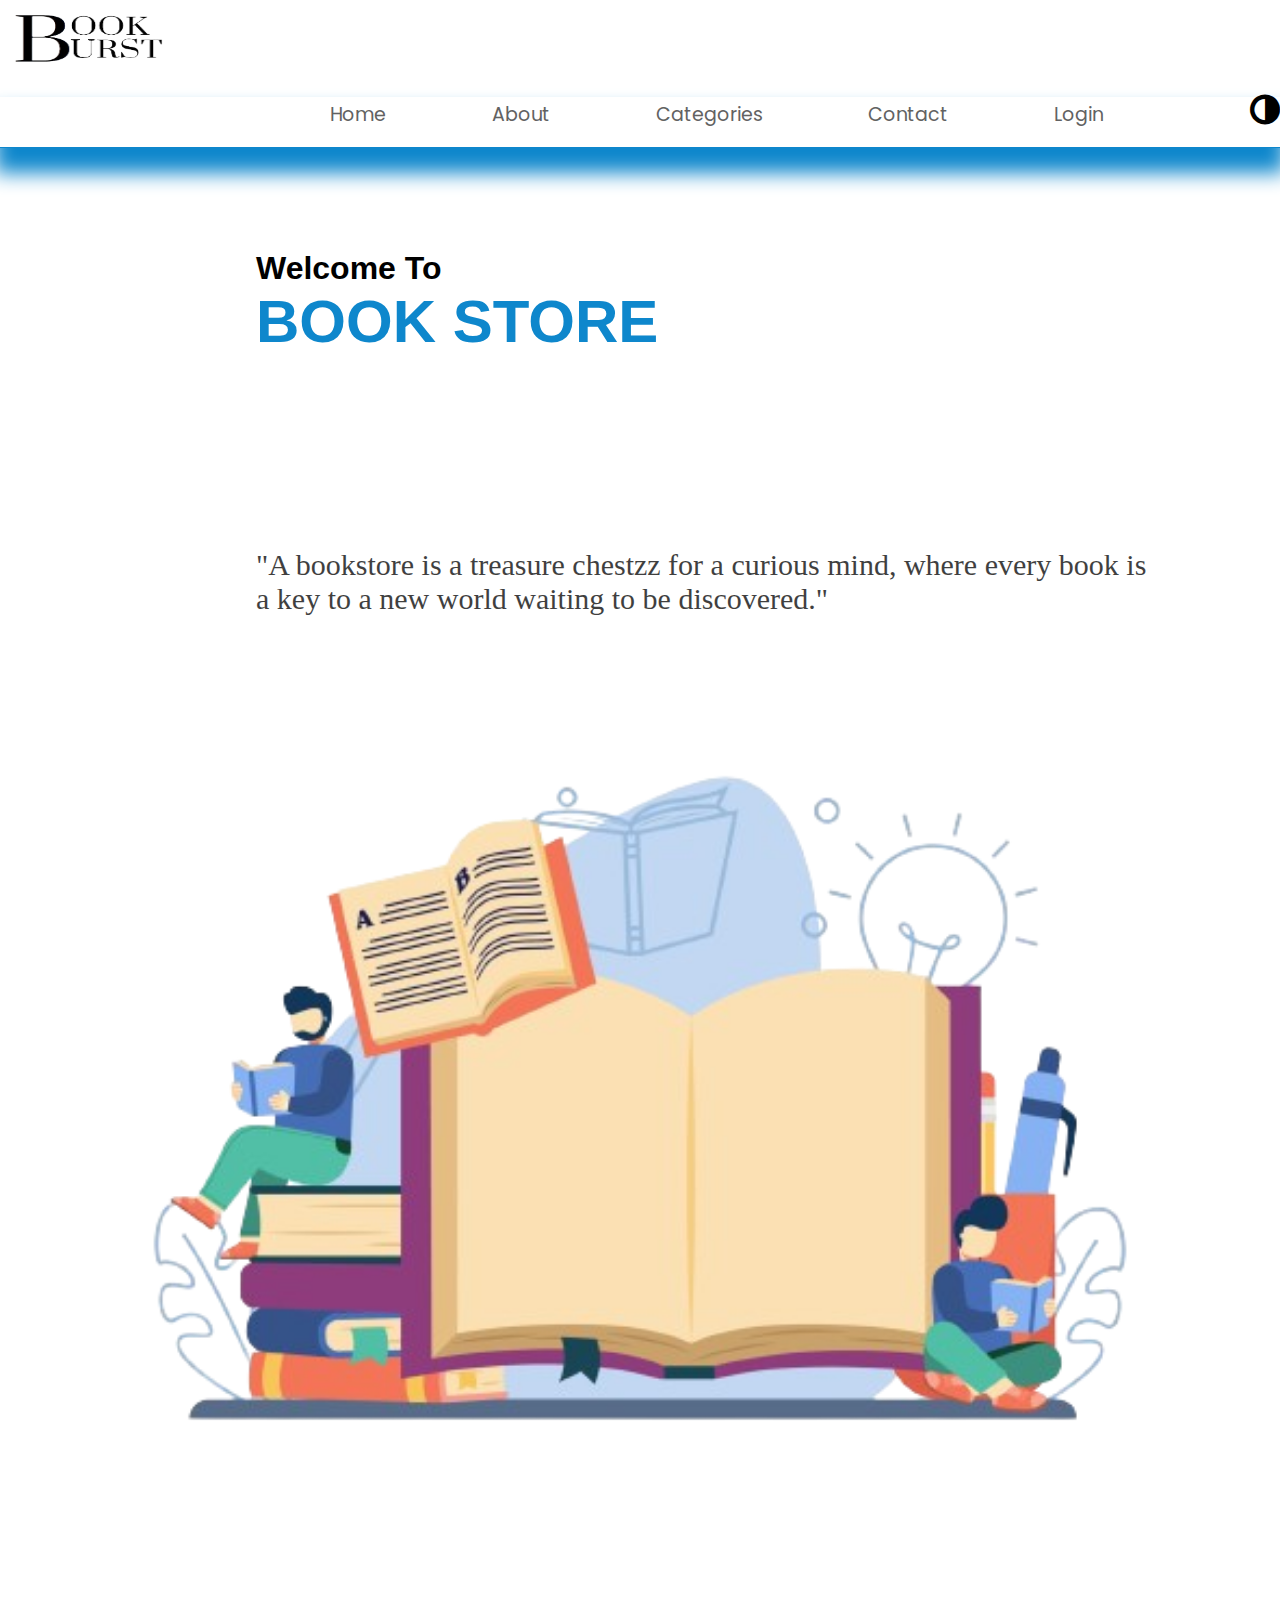
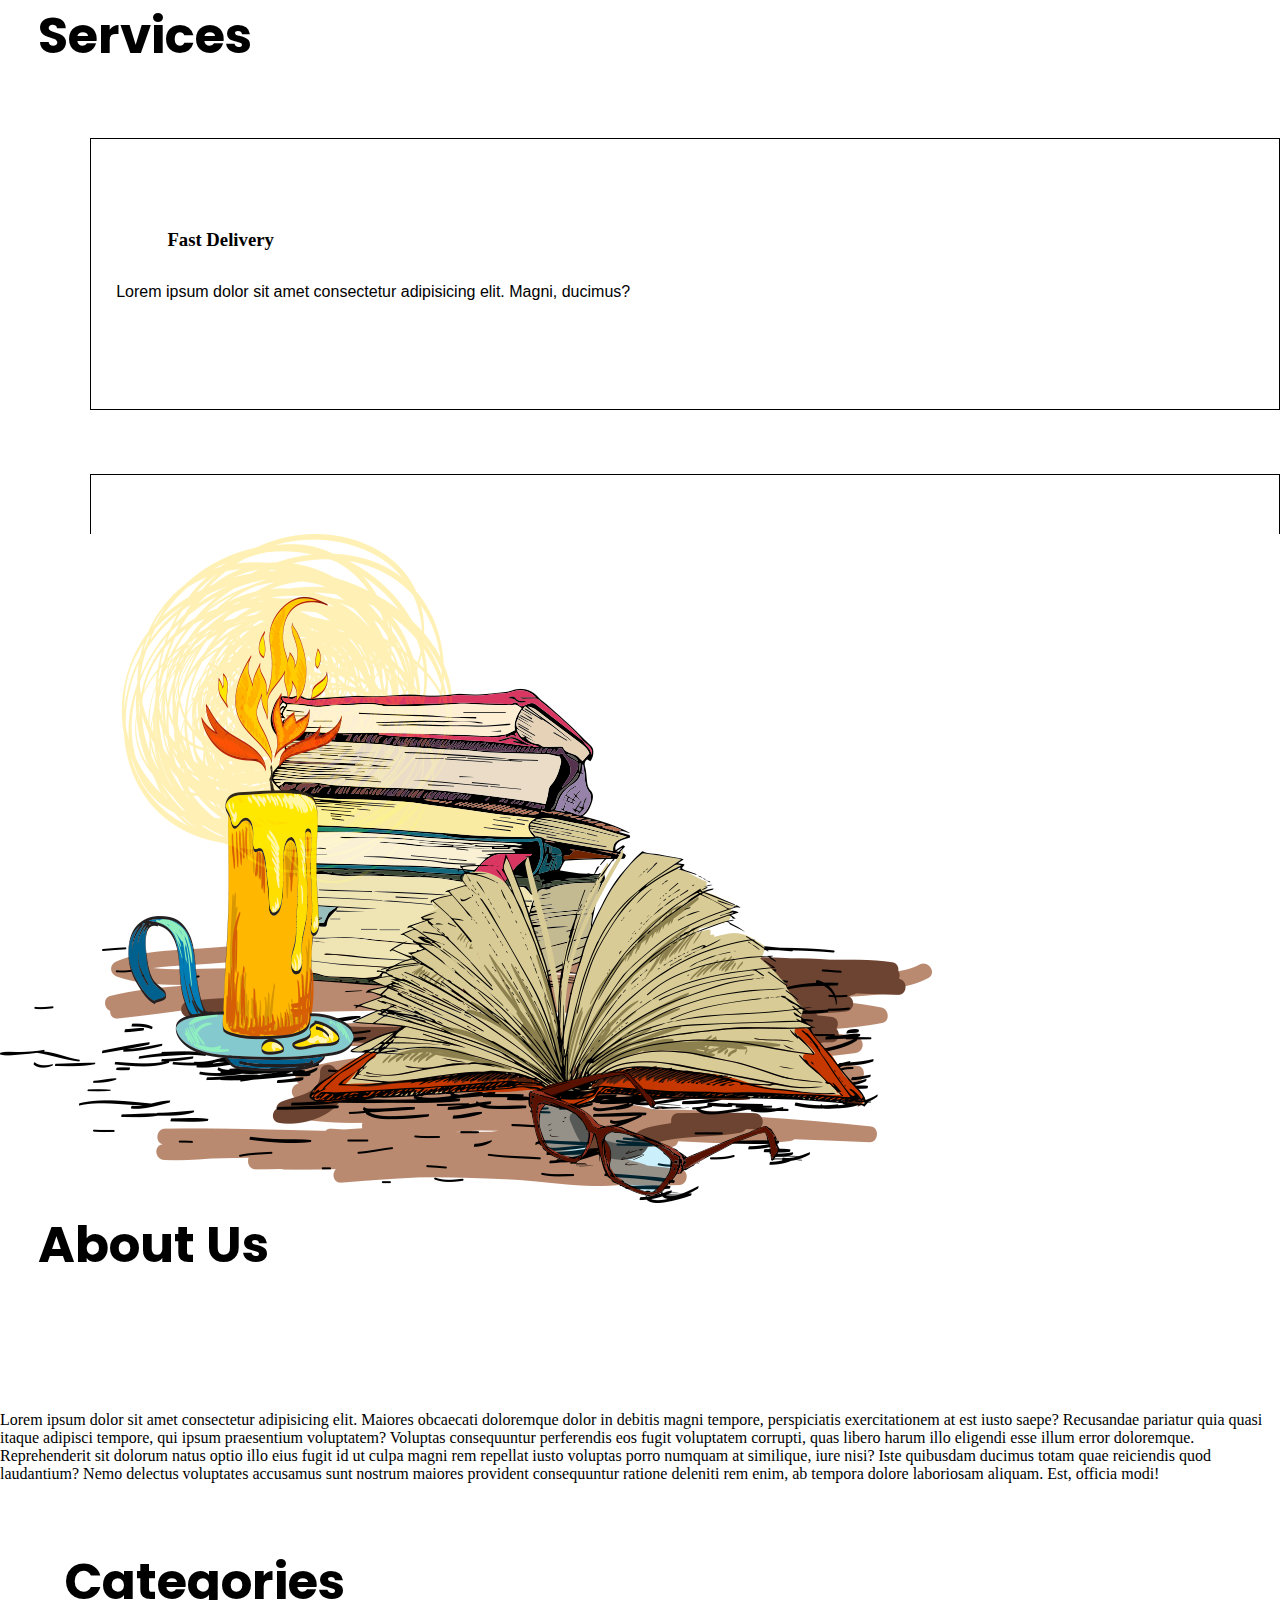
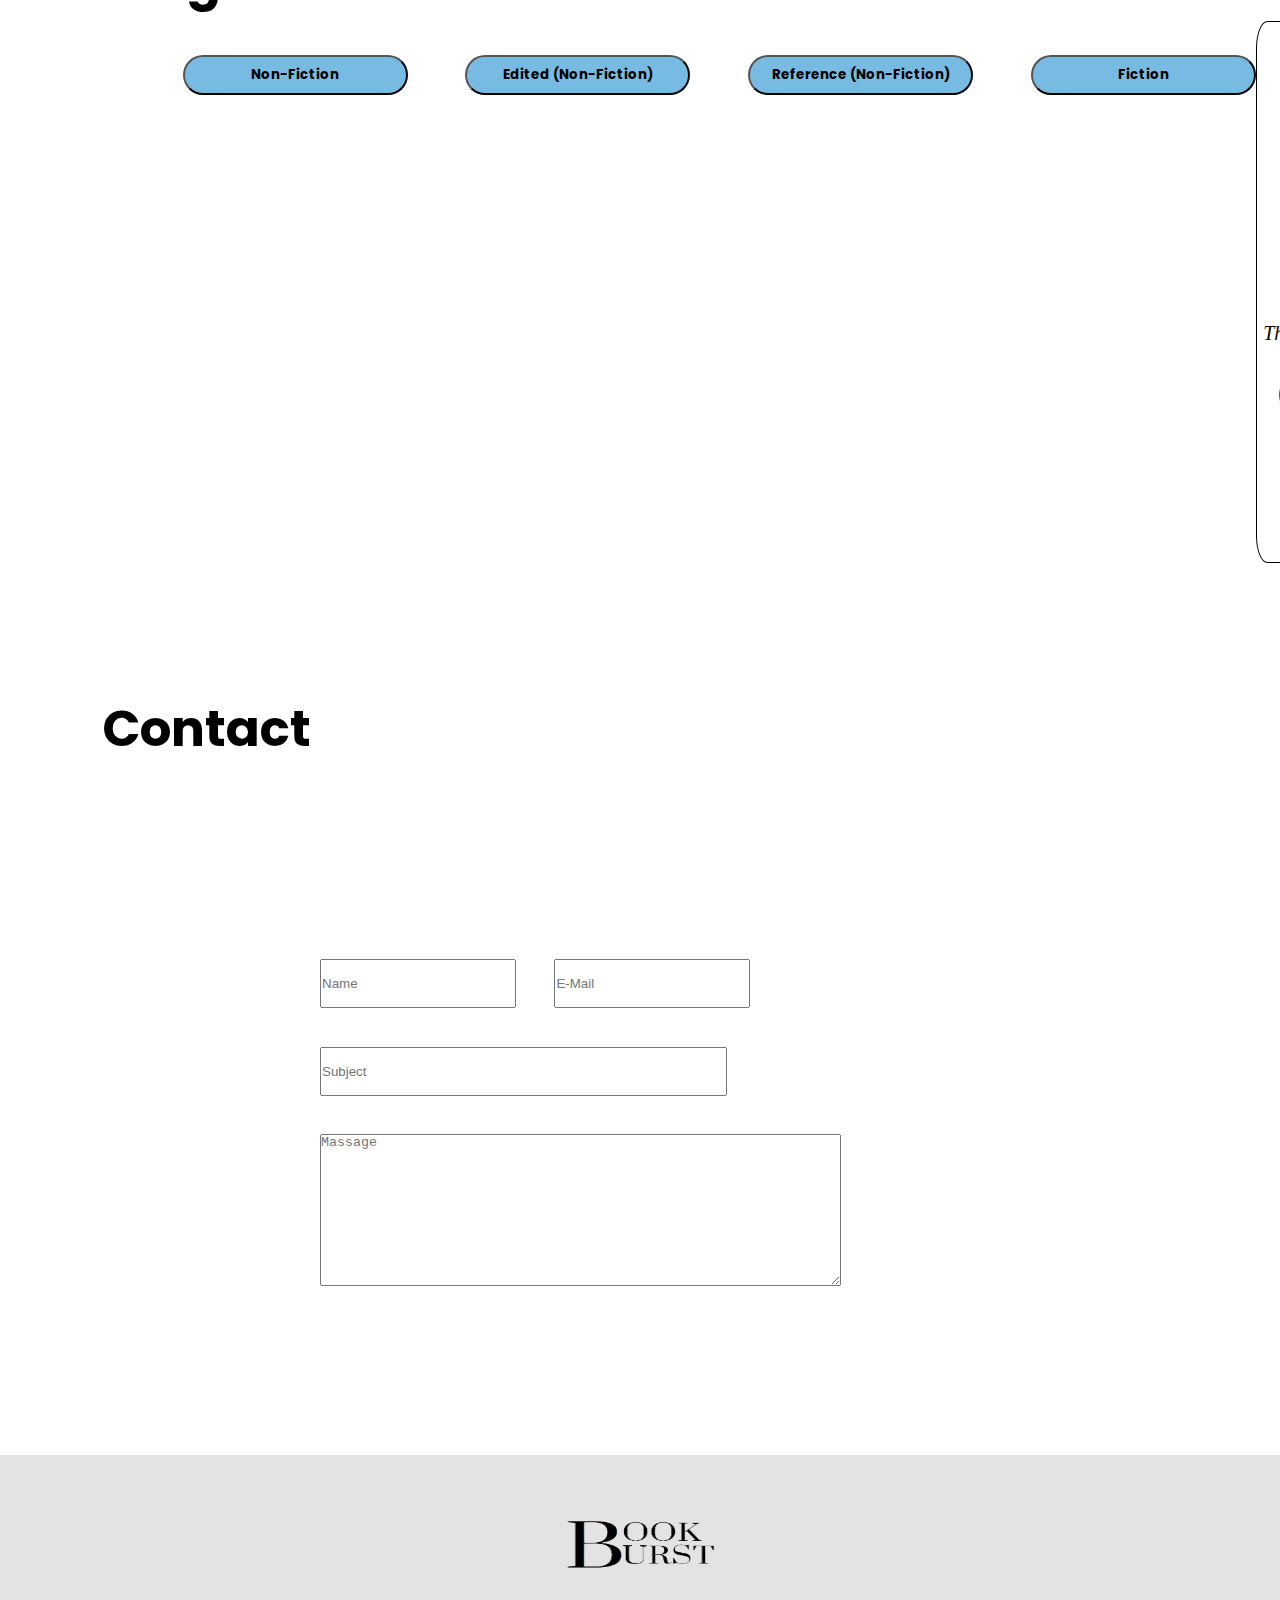
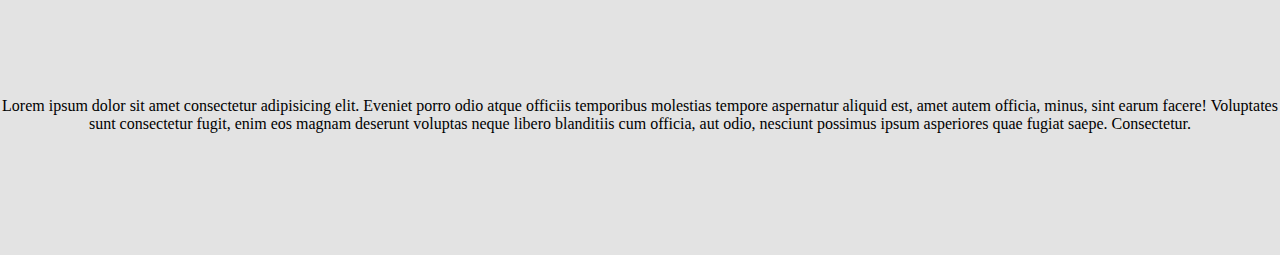
==== index.html @ 9a33407e "Add files via upload" ====
<!doctype html>
<html lang="en">

<head>
    <meta charset="utf-8">
    <meta name="viewport" content="width=device-width, initial-scale=1">
    <title>Book Store</title>
    <link href="https://cdn.jsdelivr.net/npm/bootstrap@5.3.2/dist/css/bootstrap.min.css" rel="stylesheet"
        integrity="sha384-T3c6CoIi6uLrA9TneNEoa7RxnatzjcDSCmG1MXxSR1GAsXEV/Dwwykc2MPK8M2HN" crossorigin="anonymous">
    <link rel="stylesheet" href="stylesheet.css">
    <link rel="preconnect" href="https://fonts.googleapis.com">
    <link rel="preconnect" href="https://fonts.gstatic.com" crossorigin>
    <link href="https://fonts.googleapis.com/css2?family=Poppins&display=swap" rel="stylesheet">
    <link rel="stylesheet" href="https://cdnjs.cloudflare.com/ajax/libs/font-awesome/4.7.0/css/font-awesome.min.css">
    <link rel="stylesheet" href="https://cdnjs.cloudflare.com/ajax/libs/font-awesome/4.7.0/css/font-awesome.min.css">
</head>

<body id="main">
    
    <section id="nav">
        <nav>
           <div class="nav">
             <img src="light mode logo.png" height="50px" style="margin-top: 1%;margin-left: 1%;" width="150px" id="lightlogo" alt="">
             <img src="dark more logo.png" height="50px" style="margin-top: 1%;margin-left: 1%;display: none;" id="darklogo" width="150px" alt="">
             <ul id="navbar">        
               <li><a href="#home" id="homenav">Home</a></li>
               <li><a href="#about" id="aboutnav">About</a></li>
               <li><a href="#categories" id="categoriesnav">Categories</a></li>
               <li><a href="#contact" id="contactnav">Contact</a></li>
               <li><a href="" id="loginnav">Login</a></li>
               <button onclick="darkmode()"><i id="dark" class="fa fa-adjust" style="font-size: 35px;"></i></button>
             </ul>
           </div>
        </nav>
        <br>
        <hr style="border:none;
                     height: 20px;
                     width: 100%;
                     height: 50px;
                     border-bottom: 1px solid #0E87CC;
                     box-shadow: 0 20px 20px 5px #0E87CC;
                     margin: -50px auto 50px; ">
       </section>
    <section class="home" id="home">
        <div class="container-fluid">
            <div class="row">
                <div class="col-md-6 heading">
                    <h1>Welcome To <br> <span>BOOK STORE</span></h1>
                    <p >
                        "A bookstore is a treasure chestzz for a curious mind, where every book is a key to a new world
                        waiting to be discovered."
                    </p>
                </div>
                <div class="col-md-6">
                    <img src="books.png" width="100%" alt="">
                </div>
            </div>
        </div>
    </section>

    <section class="services" id="services">
        <div class="container-fluid">
            <div class="row">
                <h1>Services</h1>
                <div class="col-md-3 services1" id="services1">
                    <h3>Fast Delivery</h3>
                    <p>Lorem ipsum dolor sit amet consectetur adipisicing elit. Magni, ducimus?</p>
                </div>
                <div class="col-md-3 services1 offset-md-1" id="services2">
                    <h3>Fast Delivery</h3>
                    <p>Lorem ipsum dolor sit amet consectetur adipisicing elit. Magni, ducimus?</p>
                </div>
                <div class="col-md-3 services1 offset-md-1" id="services3">
                    <h3>Fast Delivery</h3>
                    <p>Lorem ipsum dolor sit amet consectetur adipisicing elit. Magni, ducimus?</p>
                </div>
            </div>
        </div>
    </section>

    <section class="about" id="about">
        <div class="container-fluid">
            <div class="row">
                <div class="col-md-6">
                    <img src="about.png" height="100%" alt="">
                </div>
                <div class="col-md-6">
                    <h1>About Us</h1>
                    <p>Lorem ipsum dolor sit amet consectetur adipisicing elit. Maiores obcaecati
                        doloremque dolor in debitis magni tempore, perspiciatis exercitationem at est iusto saepe?
                        Recusandae pariatur quia quasi itaque adipisci tempore, qui ipsum praesentium voluptatem?
                        Voluptas consequuntur perferendis eos fugit voluptatem corrupti, quas libero harum illo eligendi
                        esse illum error doloremque. Reprehenderit sit dolorum natus optio illo eius fugit id ut culpa
                        magni rem repellat iusto voluptas porro numquam at similique, iure nisi? Iste quibusdam ducimus
                        totam quae reiciendis quod laudantium? Nemo delectus voluptates accusamus sunt nostrum maiores
                        provident consequuntur ratione deleniti rem enim, ab tempora dolore laboriosam aliquam. Est,
                        officia modi!</p>
                </div>
            </div>
        </div>
    </section>

    <section class="categories" id="categories">
        <div class="container-fluid">
            <div class="row" style="margin-left: 5%;">
                <h1>Categories</h1>
                <div class="col-md-10  my-5" style="margin-left: 5%;">
                    <button onclick="non_fiction()" id="catbtn1">Non-Fiction</button>
                    <button onclick="edited()" id="catbtn2">Edited (Non-Fiction)</button>
                    <button onclick="reference()" id="catbtn3">Reference (Non-Fiction)</button>
                    <button onclick="fiction()" id="catbtn4">Fiction</button>
                </div>

            </div>
        </div>
        <div class="row" id="non-fiction">
            <div class="col-md-3 offset-md-1 item">
                <img src="book1.jpeg" width="150px" alt="">
                <p>The Politics of the Hunger Games <b>by Jamey Heit</b></p>
                <button style="margin-left: 10%;">Buy Now</button>
            </div>
            <div class="col-md-3 offset-md-1  item">
                <img src="book2.jpeg" width="150px" alt="">
                <p>Clocks of New York <b>by Chris DeSantis</b></p>
                <button style="margin-left: 10%;">Buy Now</button>
            </div>
            <div class="col-md-3 offset-md-1  item">
                <img src="book3.jpeg" width="150px" alt="">
                <p>Cool Cities <b>by Benjamin R. Barber</b></p>
                <button style="margin-left: 10%;">Buy Now</button>
            </div>

            <div class="col-md-3 offset-md-1  item">
                <img src="book4.jpeg" width="150px" alt="">
                <p>Space and Place in the Hunger Games <b>by Deidre Anne Evans Garriott </b></p>
                <button style="margin-left: 10%;">Buy Now</button>
            </div>
            <div class="col-md-3 offset-md-1  item" >
                <img src="book5.jpeg" width="150px" alt="">
                <p>Annual, Lunar, and Tidal Clocks <b>by Hideharu Numata</b> </p><br>
                <button style="margin-left: 10%;">Buy Now</button>
            </div>
            <div class="col-md-3 offset-md-1  item">
                <img src="book6.jpeg" width="150px" alt="">
                <p>Verbs, Bones, and Brains: interdisciplinary perspectives on human <b>by Agustín Fuentes</b></p>
                <button style="margin-left: 10%;">Buy Now</button>
            </div>
        </div>

        <div class="row" id="edited">
            <div class="col-md-3 offset-md-1 item">
                <img src="book7.jpeg" width="150px" alt="">
                <p>The Politics of the Hunger Games <b>by Jamey Heit</b></p>
                <button style="margin-left: 10%;">Buy Now</button>
            </div>
            <div class="col-md-3 offset-md-1  item">
                <img src="book8" width="150px" alt="">
                <p>
                    The Scribe Method: The Best Way to Write and Publish Your .. <b>Tucker Max, Zach Obront · </b></p>
                <button style="margin-left: 10%;">Buy Now</button>
            </div>
            <div class="col-md-3 offset-md-1  item">
                <img src="book9" width="150px" alt="">
                <p>On Writing<br> <b>Stephen King </b></p>
                <button style="margin-left: 10%;">Buy Now</button>
            </div>

            <div class="col-md-3 offset-md-1  item">
                <img src="book10.jpg" width="150px" alt="">
                <p>The Video Editing Handbook: For Beginners <b>Aaron Goold</b></p><br><br>
                <button style="margin-left: 10%;">Buy Now</button>
            </div>
            <div class="col-md-3 offset-md-1  item">
                <img src="book11.jpg" width="150px" alt="">
                <p>
                    THE ELEMENTS OF STYLE <b>William Strunk Jr.</b></p><br>
                <button style="margin-left: 10%;">Buy Now</button>
            </div>
            <div class="col-md-3 offset-md-1  item">
                <img src="book12.jpg" width="150px" alt="">
                <p>
                    Treasure Palaces: Great Writers Visit Great Museums <b>Maggie Fergusson</b></p>
                <button style="margin-left: 10%;">Buy Now</button>
            </div>
        </div>


        <div class="row" id="fiction">
            <div class="col-md-3 offset-md-1 item">
                <img src="book13.jpg" width="150px" alt="">
                <p> Verity - Paperback</p><br><br><br>
                <button style="margin-left: 10%;">Buy Now</button>
            </div>
            <div class="col-md-3 offset-md-1  item">
                <img src="book14.jpg" width="150px" alt="">
                <p>All The Light We Cannot See</p>
                <button style="margin-left: 10%;">Buy Now</button>
            </div>
            <div class="col-md-3 offset-md-1  item">
                <img src="book15.jpg" width="150px" alt="">
                <p>1984 New</p>
                <button style="margin-left: 10%;">Buy Now</button>
            </div>

            <div class="col-md-3 offset-md-1  item">
                <img src="book16.jpg" width="150px" alt="">
                <p>Reminders of Him : Colleen Hoover</p><br><br><br>
                <button style="margin-left: 10%;">Buy Now</button>
            </div>
            <div class="col-md-3 offset-md-1  item">
                <img src="book17.jpg" width="150px" alt="">
                <p> THE GIRL ON THE TRAIN </p><br>
                <button style="margin-left: 10%;">Buy Now</button>
            </div>
            <div class="col-md-3 offset-md-1  item">
                <img src="book18.jpg" width="150px" alt="">
                <p>TWISTED LOVE5</p>
                <button style="margin-left: 10%;">Buy Now</button>
            </div>
        </div>

        <div class="row" id="reference">
            <div class="col-md-3 offset-md-1 item">
                <img src="book19.jpg" width="150px" alt="">
                <p>Selection Type Techniques Of Testing</p>
                <button style="margin-left: 10%;">Buy Now</button>
            </div>
            <div class="col-md-3 offset-md-1  item">
                <img src="book20.jpg" width="150px" alt="">
                <p>Encyclopedia : Amazing Questions & Answers Science
                    <b>Non-fiction · Reference</b>
                </p>
                <button style="margin-left: 10%;">Buy Now</button>
            </div>
            <div class="col-md-3 offset-md-1  item">
                <img src="book21.jpg" width="150px" alt="">
                <p>Data Analytics: Handbook of Formulas and Techniques</p>
                <button style="margin-left: 10%;">Buy Now</button>
            </div>

            <div class="col-md-3 offset-md-1  item">
                <img src="book22.jpg" width="150px" alt="">
                <p>Certificate Physical And Human Geography</p><br><br>
                <button style="margin-left: 10%;">Buy Now</button>
            </div>
            <div class="col-md-3 offset-md-1  item">
                <img src="book23.jpg" width="150px" alt="">
                <p>Tables Facts And Figures <b>Reference</b></p><br>
                <button style="margin-left: 10%;">Buy Now</button>
            </div>
            <div class="col-md-3 offset-md-1  item">
                <img src="book24.jpg" width="150px" alt="">
                <p>Arihant The Complete Reference Manual CMAT - SK Singh <b>Reference</b></p>
                <button style="margin-left: 10%;">Buy Now</button>
            </div>
        </div>

    </section>

    <section class="contact" id="contact">
        <div class="container-fluid">
            <div class="row">
                <h1>Contact</h1>
                <div class="col-md-6">
                    <form action="">
                        <input type="text" style="float: left; margin-left: 25%;" placeholder="Name" required id="input1">
                        <input type="email" style="margin-left: 3%;" placeholder="E-Mail" required id="input2"><br>
                        <input type="text" placeholder="Subject" required id="input3"><br>
                        <textarea placeholder="Massage" id="input4" required cols="63" rows="10"
                            style="margin-left: 25%;margin-top: 3%;"></textarea>
                        <input type="submit" style="margin-left: 25%;margin-top: 3%;" name="" id="submit">
                    </form>
                </div>
                <div class="col-md-6">
                    <div class="contactus">
                        <i class="fa fa-map-marker" style="font-size: 35px; float: left;"></i>
                        <p>Rajkot 360003</p>

                        <i class="fa fa-phone" style="font-size: 35px; float: left;"></i>
                        <p style="margin-top: 15%;">+91 5454878848</p>

                        <i class="fa fa-envelope" style="font-size: 35px; float: left;"></i>
                        <p style="margin-top: 15%;">Email : xyz@gamil.com</p>

                        <i class="fa fa-globe" style="font-size: 35px; float: left;"></i>
                        <p style="margin-top: 15%;">Website : hello.com</p>
                    </div>
                </div>
            </div>
        </div>
    </section>

    <section class="footer" id="footer">
        <div class="container-fluid">
            <div class="row">
                <div class="col-md-4">
                    <h1 style="display: flex;justify-content: center;margin-top: 5%;"><img src="light mode logo.png" height="50px" width="150px" alt="" id="lightlogo2">
                    <img src="dark more logo.png" height="50px" width="150px" style="display: none;" id="darklogo2" alt=""></h1>
                    <p style="text-align: center;margin-top: 10%;">Lorem ipsum dolor sit amet consectetur adipisicing elit. Eveniet porro odio atque officiis temporibus molestias tempore aspernatur aliquid est, amet autem officia, minus, sint earum facere! Voluptates sunt consectetur fugit, enim eos magnam deserunt voluptas neque libero blanditiis cum officia, aut odio, nesciunt possimus ipsum asperiores quae fugiat saepe. Consectetur.</p>
                </div>
                <div class="col-md-4 links" id="nav">
                    <ul>
                        <li><a href="#home">Home</a></li>
                        <li><a href="#about">About</a></li>
                        <li><a href="#categories">Categories</a></li>
                        <li><a href="#contact">Contact</a></li>
                        <li><a href="Login.html">Login</a></li>
                    </ul>
                </div>
                <div class="col-md-4">
                    <ul>
                        <li  class="social-media">
                            <a href=""><i class="fa fa-facebook-f" style="font-size: 35px;" id="facebook"></i></a><br>
                            <a href=""><i class="fa fa-twitter-square" style="font-size: 35px; " id="twitter"></i></a><br>
                            <a href=""><i class="fa fa-instagram" style="font-size: 35px;" id="insta"></i></a><br>
                            <a href=""><i class="fa fa-linkedin" style="font-size: 35px;" id="linkdin"></i></a> 
                        </li>
                    </ul>
                </div>
            </div>
        </div>
    </section>

    <script src="https://cdn.jsdelivr.net/npm/bootstrap@5.3.2/dist/js/bootstrap.bundle.min.js"
        integrity="sha384-C6RzsynM9kWDrMNeT87bh95OGNyZPhcTNXj1NW7RuBCsyN/o0jlpcV8Qyq46cDfL"
        crossorigin="anonymous"></script>
    <script src="index.js"></script>
</body>

</html>
---- stylesheet.css ----
@import url('https://fonts.googleapis.com/css2?family=Poppins&display=swap');
*{
    margin: 0;
    padding: 0;
}
body{
    perspective: 200px;
}
.nav{
    overflow: hidden;
}
.nav li{
    margin-left: 60px;
    margin-top: 2%;
    list-style: none;
    font-size: 19px;
    font-family: poppins;
}
.nav li:hover{
    text-shadow: 2px 2px 10px #55bcf7;
}
.nav ul{
    display: flex;
    margin-left: 30vh;
    margin-top: 1%;
    justify-content: space-between;
}
.nav h1{
    margin-left: 1%;
}
.nav i{
    margin-top: 1%;
}
.nav a{
    text-decoration: none;
    color: rgb(98, 98, 98);
}
.nav a:hover{
    text-decoration: none;
    color: black;
}
.heading h1{
    margin-top: 8%;
    margin-left: 20%;  
    font-size: xx-large;
    font-family: 'Segoe UI', Tahoma, Geneva, Verdana, sans-serif;
}
.heading span{
    font-weight: bold;
    font-size: 60px;
    font-weight: bold;
    color: #0E87CC;
}
.heading p{
    margin-left: 20%;
    margin-top: 15%;
    font-size: 30px;
    margin-right: 10%;
    opacity: 0.75;
}
.services{
    overflow: hidden;
    height: 600px;
}
.services h1{
    margin-top: 5%;
    margin-left: 3%;
    font-size: 50px;
    font-family: poppins;
    font-weight: bold;
}
.services h1:hover{
    color: #0E87CC;
    cursor: pointer;
    margin-top: 5%;
    margin-left: 3%;
    font-size: 50px;
    font-family: poppins;
    font-weight: bold;
}
.services1{
    border: 1px solid black;
    height: 30vh;
    margin-top: 5%;
    margin-left: 7%;
}
.services1:hover{
    border: 1px solid black;
    height: 30vh;
    margin-top: 5%;
    box-shadow: #0E87CC 3px 3px 10px 10px;
}
.services1 h3{
    margin-top: 10vh;
    margin-left: 6vw;
    font-family: 'Times New Roman', Times, serif;
    font-weight: bold;
}
.services1 p{
    margin-top: 3.5vh;
    margin-left: 2vw;
    font-family: 'Trebuchet MS', 'Lucida Sans Unicode', 'Lucida Grande', 'Lucida Sans', Arial, sans-serif;
}
.about h1{
    margin-left: 3%;
    font-size: 50px;
    font-family: poppins;
    font-weight: bold;
}
.about h1:hover{
    color: #0E87CC;
    cursor: pointer;
    margin-left: 3%;
    font-size: 50px;
    font-family: poppins;
    font-weight: bold;
}
.about p{
    margin-top: 10%;
}
.categories{
    overflow: hidden;
}
.categories h1{
    font-size: 50px;
    margin-top: 5%;
    font-family: poppins;
    font-weight: bold;
}
.categories h1:hover{
    color: #0E87CC;
    cursor: pointer;
    margin-top: 5%;
    font-size: 50px;
    font-family: poppins;
    font-weight: bold;
}
.categories button{
    float: left;
    margin-top: 3%;
    margin-left: 3%;
    height: 40px;
    width: 225px;
    margin-left: 5%;
    font-weight: bold;
    background-color: #0e86cc8f;   
    border-radius: 25px;
    font-family: poppins;
    transition: transform 1s ease-in-out;
}
.categories button:hover{
    float: left;
    margin-top: 3%;
    margin-left: 3%;
    height: 40px;
    width: 225px;
    margin-left: 5%;
    font-weight: bold;
    background-color: #0E87CC;   
    border-radius: 25px;
    font-family: poppins;
    transform: scale(1.1);
}
.item{
    border: 1px solid black;
    width: 20vw;
    height: 60vh;
    margin-top: 5%;
    border-radius: 5%;
}
.item img{
    margin-top: 2vw;
    margin-left: 20%;
}
.item p{
    margin-top: 5vh;
    font-size: 20px;
    font-style: italic;
    text-align: center;
}
#non-fiction{
    display: flex;
}
#edited{
    display: none;
}
#reference{
    display: none;
}
#fiction{
    display: none;
}
.contact{
    overflow: hidden;
    margin-top: 5%;
    height: 700px;
}
.contact h1{
    margin-left: 8%;
    font-size: 50px;
    margin-top: 5%;
    font-family: poppins;
    font-weight: bold;
}
.contact h1:hover{
    color: #0E87CC;
    cursor: pointer;
    margin-top: 5%;
    margin-left: 8%;
    font-size: 50px;
    font-family: poppins;
    font-weight: bold;
}
.contact form{
    margin-top: 15%;
}
.contact input{
    height: 5vh;
    width: 15vw;
}
#submit{
    background-color: #55bcf7;
    font-size: 19px;
    font-weight: bold;
    border: 1px;
    font-family: poppins;
}
.contactus
{
    border: 1px solid #55bcf7;
    width:25vw;
    height: 60vh;
    margin-top: 7%;
    margin-left: 10%;
    border-radius: 25px;
    background-color: #55bcf7;
    color: white;
}
.fa-map-marker{
    margin-top: 20%;
    margin-left: 10%;
    border: 1px solid #55bcf7;
}
.contactus p{
    margin-top: 20%;
    margin-left: 25%;
    font-weight: bold;
    font-family: 'Times New Roman', Times, serif;
    font-size: 20px;
    font-style: italic;
}
.fa-phone{
    margin-left: 10%;
    margin-top: 10%;
}
.fa-envelope{
    margin-left: 10%;
    margin-top: 10%;
}
.fa-globe{
    margin-left: 10%;
    margin-top: 10%;
}
.footer{
    margin-top: 10%;
    overflow: hidden;
    height: 400px;
    background-color: rgba(195, 195, 195, 0.462);
}
.footer ul{
    display: block;
    margin-top: 10%;
    list-style: none;
}
.footer li{
    margin-top: 10%;
    justify-content: center;
    display: flex;
    font-size: 20px;
}
.footer a{
    text-decoration: none;
    color: black;
    color: #0E87CC;
    font-family: poppins;
    font-weight: bold;
}
.social-media{
    display: flex;
    flex-direction: column;
}
.social-media a{
    color: black;
    margin-left: 25%;
}
.social-media a:hover{
    color: black;
    text-shadow: 2px 2px 8px #55bcf7;
}
#input3{
    width: 31.5vw;
    margin-left: 25%;
    margin-top: 3%;
}
nav button{
    background: none;
    border: none;
    margin-top: 1%;
    margin-left: 10%;
}
@media only screen and (max-width: 768px) {
    .about img{
        width: 250px;
    }
    .nav li{
        display: none;
    }
    nav img button{
        flex-direction: column;
    }
    .heading h1 {
        margin-left: 5%;
    }
    .heading p {
        margin-left: 5%;
        margin-right: 5%;
        font-size: 15px;
    }
    .services{
        height: 825px;
    }
    .services1{
        margin-left: 0;
    }.item {
        width: 90%; /* Adjust the width for smaller screens */
        margin: 5% auto; /* Center the items */
        border-radius: 0; /* Remove border-radius for small screens if needed */
    }

    .item img {
        margin-top: 0;
        margin-left: 0;
        width: 150px; /* Make the image fill the container */
        margin-top: 5%;
        margin-left: 25%;
    }

    .item p {
        margin-top: 2vh;
        font-size: 16px; /* Adjust font size for smaller screens */
    }
    .contact{
        height: 1100px;
    }
    button {
        margin-left: 0; /* Reset the margin for the button */
        width: 100%; /* Make the button fill the container */
        margin-top: 3%;
    }
    .contactus {
        width: 90%; /* Make the contactus container full-width for smaller screens */
        margin: 7% ; /* Center the contactus container */
    }
    .fa-map-marker,
    .fa-phone,
    .fa-envelope,
    .fa-globe {
        margin-left: 5%; /* Reset the left margin for icon alignment */
    }
    .footer{
        height: 1000px;
    }
    .social-media a{
        margin-left: 40%;
    }
    .contact form{
        margin-right: 100%;
    }
    .contact input{
        width: 90vw;
        display: block;
    }
    .contact textarea{
        width: 90vw;
        margin-top: 5vh;
    }
    #input1{
        margin-bottom: 3vh;
    }
    #input3{
        width: 90vw; margin-left: 25%;margin-top: 3%;
    }
    #nav ul{
        margin-left: 12vh;
        margin-top: 5%;
    }

}
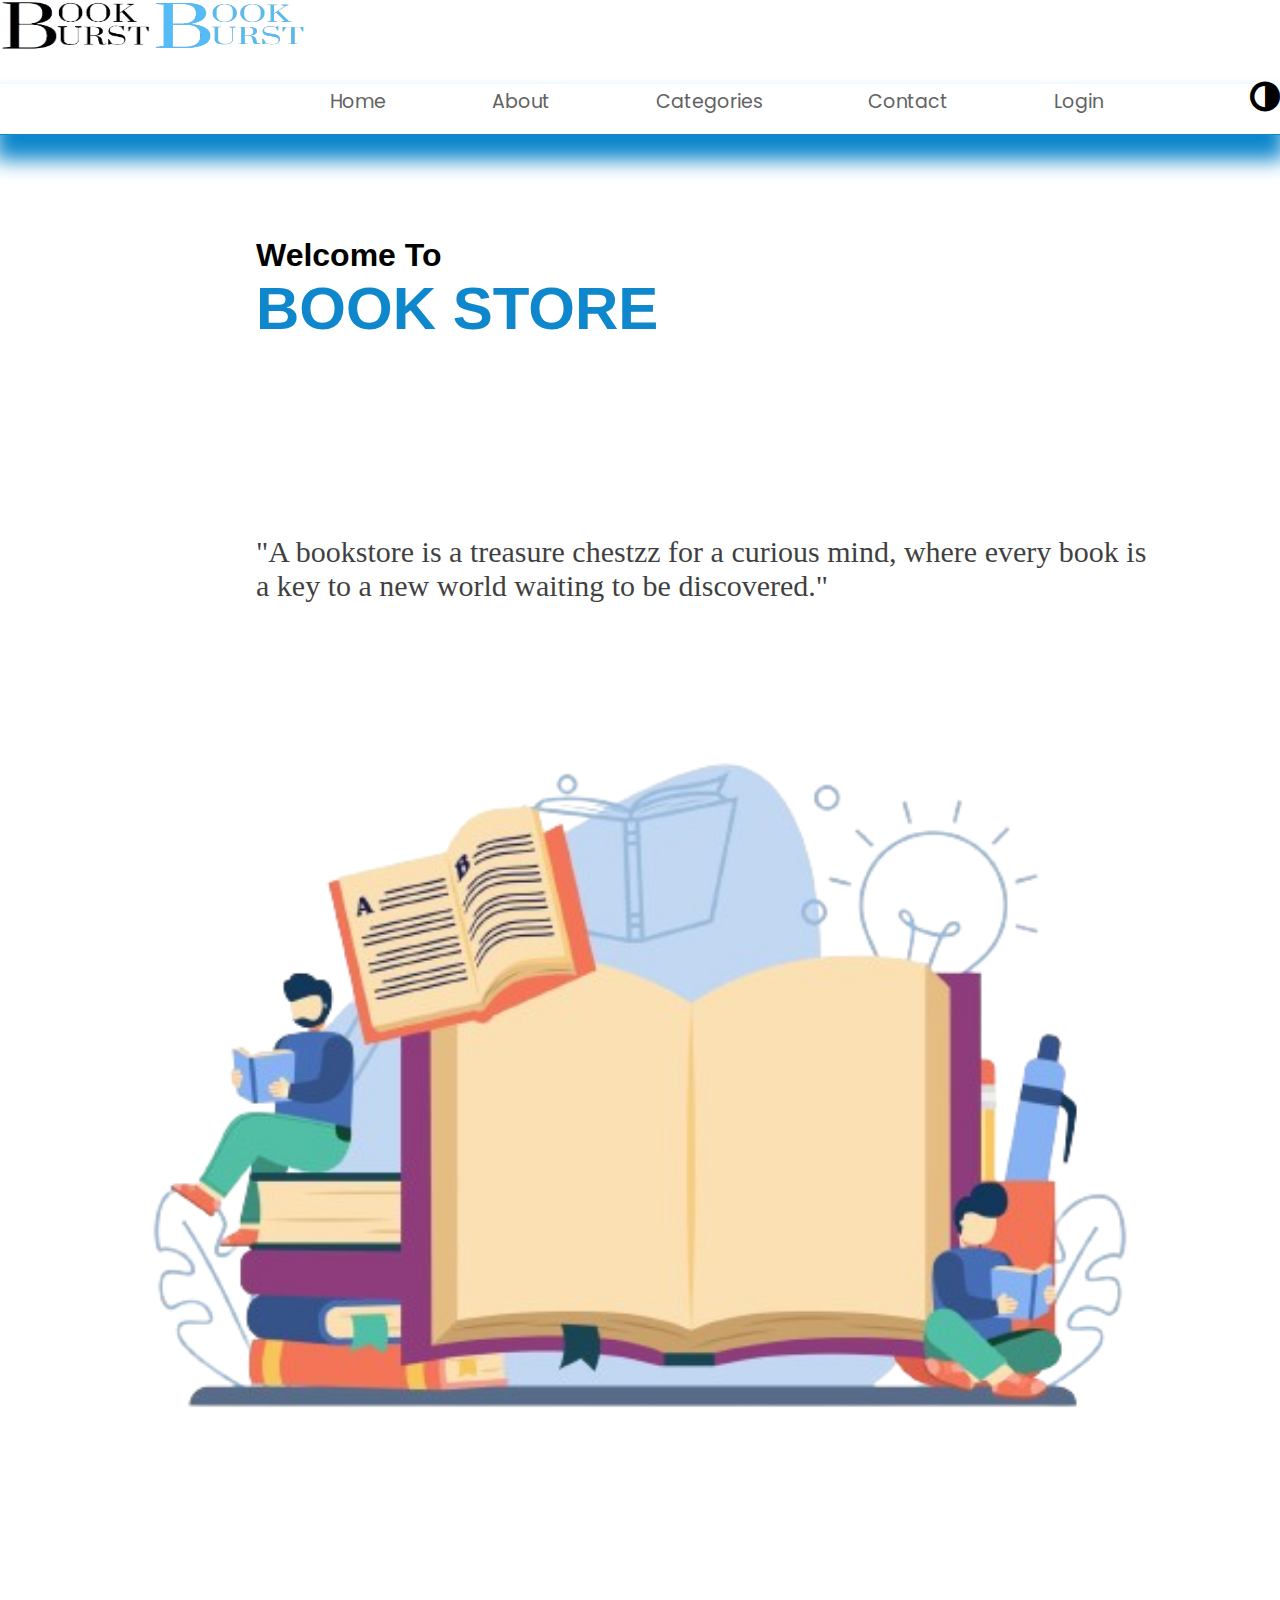
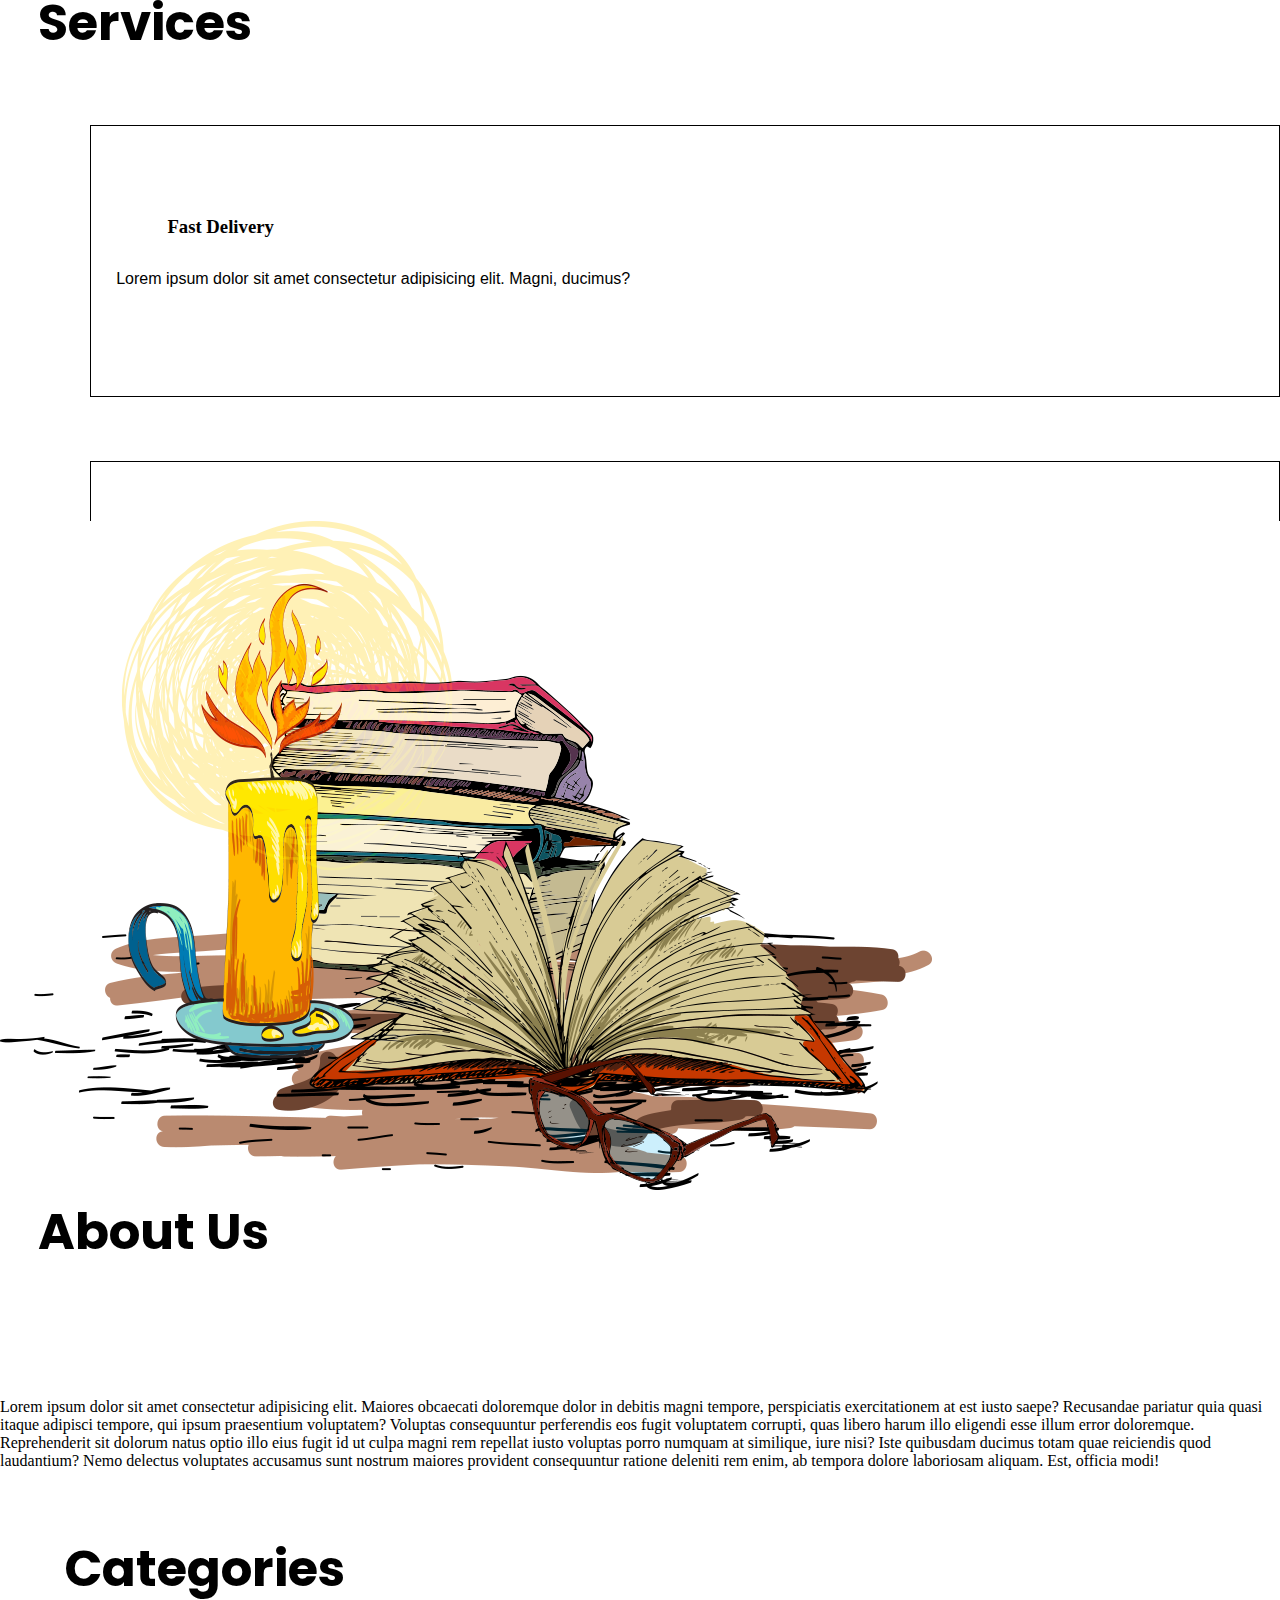
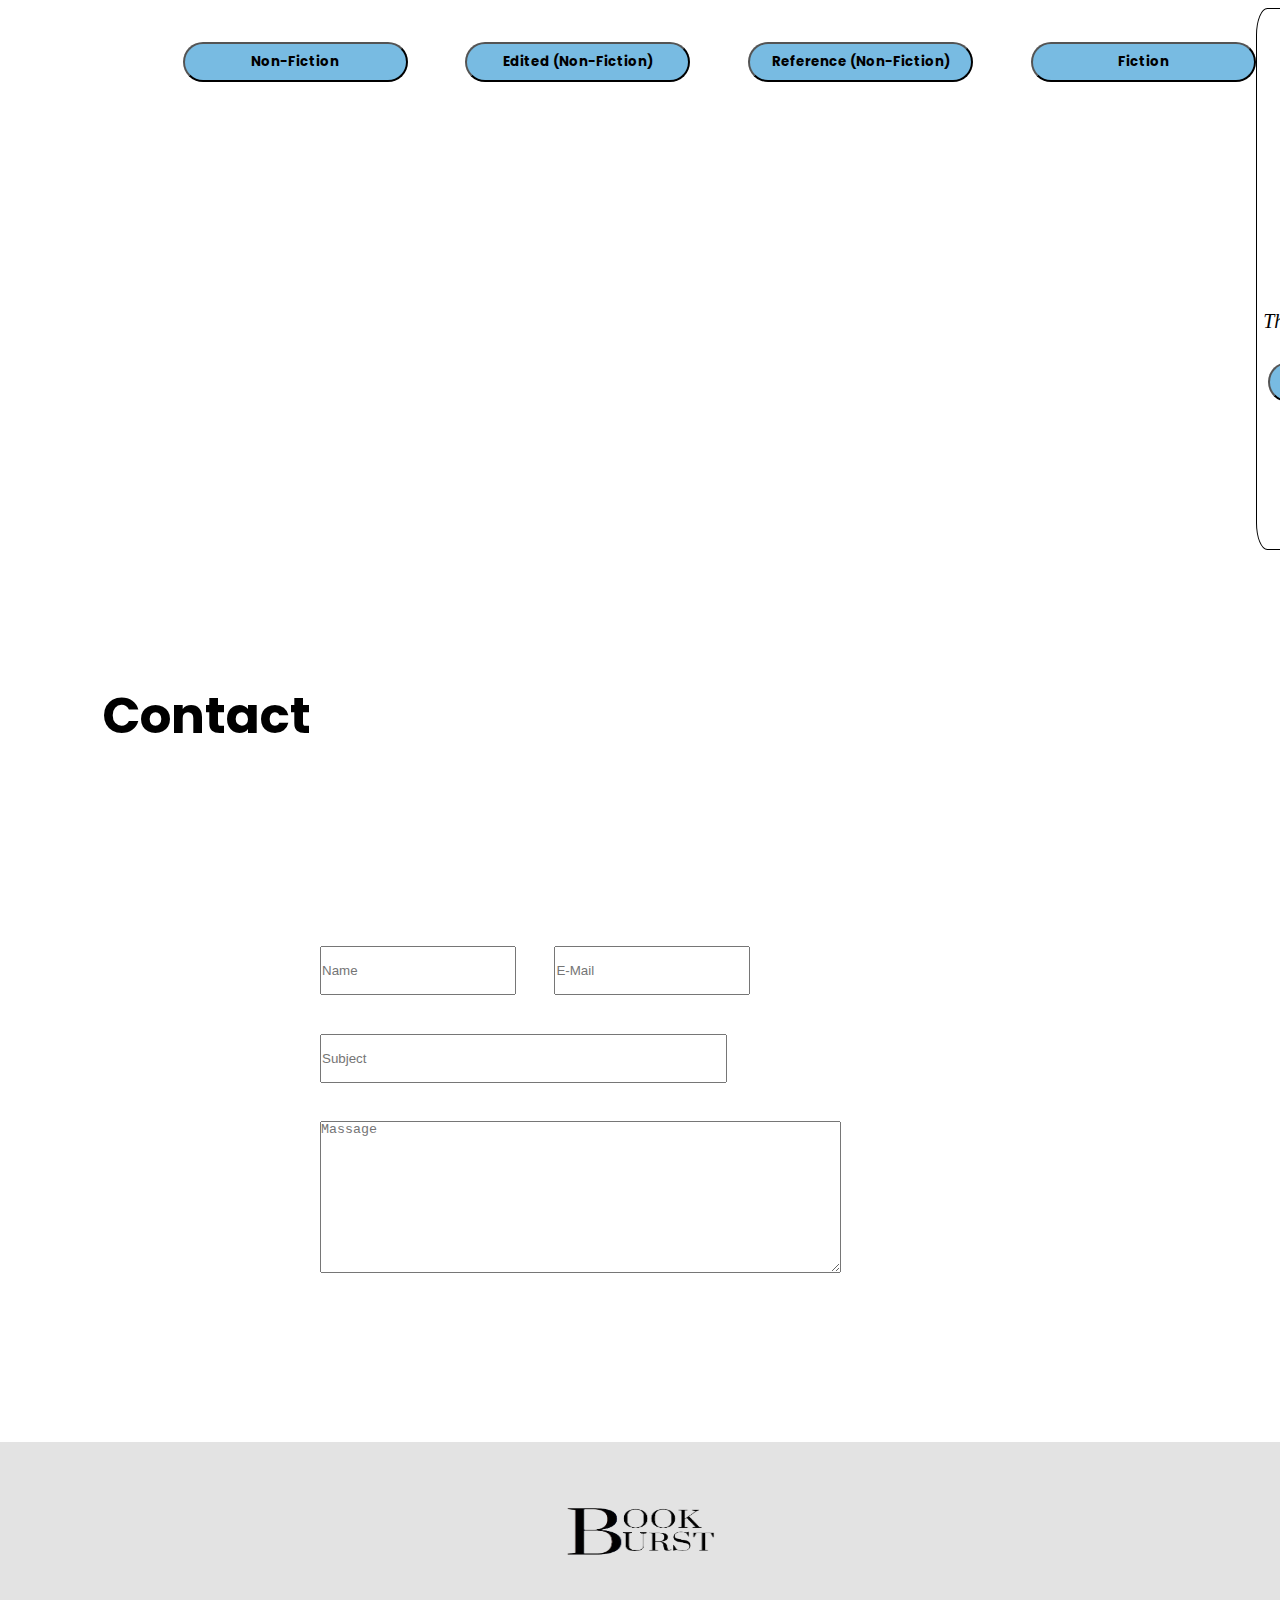
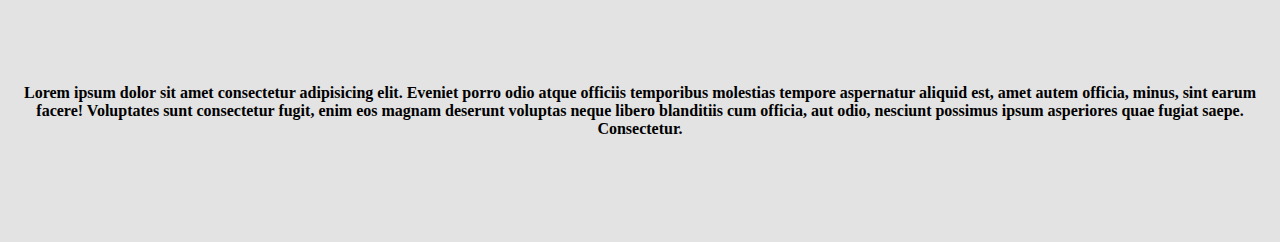
==== commit 06649c90: "Update index.html" ====
--- a/index.html
+++ b/index.html
@@ -20,14 +20,14 @@
     <section id="nav">
         <nav>
            <div class="nav">
-             <img src="light mode logo.png" height="50px" style="margin-top: 1%;margin-left: 1%;" width="150px" id="lightlogo" alt="">
-             <img src="dark more logo.png" height="50px" style="margin-top: 1%;margin-left: 1%;display: none;" id="darklogo" width="150px" alt="">
+             <img src="light mode logo.png" height="50px" style="" width="150px" id="lightlogo" alt="">
+             <img src="dark more logo.png" height="50px" style="" id="darklogo" width="150px" alt="">
              <ul id="navbar">        
                <li><a href="#home" id="homenav">Home</a></li>
                <li><a href="#about" id="aboutnav">About</a></li>
                <li><a href="#categories" id="categoriesnav">Categories</a></li>
                <li><a href="#contact" id="contactnav">Contact</a></li>
-               <li><a href="" id="loginnav">Login</a></li>
+               <li><a href="login.html" id="loginnav">Login</a></li>
                <button onclick="darkmode()"><i id="dark" class="fa fa-adjust" style="font-size: 35px;"></i></button>
              </ul>
            </div>
@@ -117,33 +117,33 @@
             <div class="col-md-3 offset-md-1 item">
                 <img src="book1.jpeg" width="150px" alt="">
                 <p>The Politics of the Hunger Games <b>by Jamey Heit</b></p>
-                <button style="margin-left: 10%;">Buy Now</button>
+                <button>Buy Now</button>
             </div>
             <div class="col-md-3 offset-md-1  item">
                 <img src="book2.jpeg" width="150px" alt="">
                 <p>Clocks of New York <b>by Chris DeSantis</b></p>
-                <button style="margin-left: 10%;">Buy Now</button>
+                <button>Buy Now</button>
             </div>
             <div class="col-md-3 offset-md-1  item">
                 <img src="book3.jpeg" width="150px" alt="">
                 <p>Cool Cities <b>by Benjamin R. Barber</b></p>
-                <button style="margin-left: 10%;">Buy Now</button>
+                <button>Buy Now</button>
             </div>
 
             <div class="col-md-3 offset-md-1  item">
                 <img src="book4.jpeg" width="150px" alt="">
                 <p>Space and Place in the Hunger Games <b>by Deidre Anne Evans Garriott </b></p>
-                <button style="margin-left: 10%;">Buy Now</button>
+                <button>Buy Now</button>
             </div>
             <div class="col-md-3 offset-md-1  item" >
                 <img src="book5.jpeg" width="150px" alt="">
                 <p>Annual, Lunar, and Tidal Clocks <b>by Hideharu Numata</b> </p><br>
-                <button style="margin-left: 10%;">Buy Now</button>
+                <button>Buy Now</button>
             </div>
             <div class="col-md-3 offset-md-1  item">
                 <img src="book6.jpeg" width="150px" alt="">
                 <p>Verbs, Bones, and Brains: interdisciplinary perspectives on human <b>by Agustín Fuentes</b></p>
-                <button style="margin-left: 10%;">Buy Now</button>
+                <button>Buy Now</button>
             </div>
         </div>
 
@@ -151,36 +151,35 @@
             <div class="col-md-3 offset-md-1 item">
                 <img src="book7.jpeg" width="150px" alt="">
                 <p>The Politics of the Hunger Games <b>by Jamey Heit</b></p>
-                <button style="margin-left: 10%;">Buy Now</button>
+                <button >Buy Now</button>
             </div>
             <div class="col-md-3 offset-md-1  item">
                 <img src="book8" width="150px" alt="">
                 <p>
                     The Scribe Method: The Best Way to Write and Publish Your .. <b>Tucker Max, Zach Obront · </b></p>
-                <button style="margin-left: 10%;">Buy Now</button>
+                <button >Buy Now</button>
             </div>
             <div class="col-md-3 offset-md-1  item">
                 <img src="book9" width="150px" alt="">
-                <p>On Writing<br> <b>Stephen King </b></p>
-                <button style="margin-left: 10%;">Buy Now</button>
+                <p>On Writing<br> <b>Stephen>Buy Now</button>
             </div>
 
             <div class="col-md-3 offset-md-1  item">
                 <img src="book10.jpg" width="150px" alt="">
                 <p>The Video Editing Handbook: For Beginners <b>Aaron Goold</b></p><br><br>
-                <button style="margin-left: 10%;">Buy Now</button>
+                <button >Buy Now</button>
             </div>
             <div class="col-md-3 offset-md-1  item">
                 <img src="book11.jpg" width="150px" alt="">
                 <p>
                     THE ELEMENTS OF STYLE <b>William Strunk Jr.</b></p><br>
-                <button style="margin-left: 10%;">Buy Now</button>
+                <button >Buy Now</button>
             </div>
             <div class="col-md-3 offset-md-1  item">
                 <img src="book12.jpg" width="150px" alt="">
                 <p>
                     Treasure Palaces: Great Writers Visit Great Museums <b>Maggie Fergusson</b></p>
-                <button style="margin-left: 10%;">Buy Now</button>
+                <button >Buy Now</button>
             </div>
         </div>
 
@@ -189,33 +188,32 @@
             <div class="col-md-3 offset-md-1 item">
                 <img src="book13.jpg" width="150px" alt="">
                 <p> Verity - Paperback</p><br><br><br>
-                <button style="margin-left: 10%;">Buy Now</button>
+                <button>Buy Now</button>
             </div>
             <div class="col-md-3 offset-md-1  item">
                 <img src="book14.jpg" width="150px" alt="">
                 <p>All The Light We Cannot See</p>
-                <button style="margin-left: 10%;">Buy Now</button>
+                <button>Buy Now</button>
             </div>
             <div class="col-md-3 offset-md-1  item">
                 <img src="book15.jpg" width="150px" alt="">
                 <p>1984 New</p>
-                <button style="margin-left: 10%;">Buy Now</button>
+                <button>Buy Now</button>
             </div>
 
             <div class="col-md-3 offset-md-1  item">
                 <img src="book16.jpg" width="150px" alt="">
                 <p>Reminders of Him : Colleen Hoover</p><br><br><br>
-                <button style="margin-left: 10%;">Buy Now</button>
+                <butto>Buy Now</button>
             </div>
             <div class="col-md-3 offset-md-1  item">
                 <img src="book17.jpg" width="150px" alt="">
                 <p> THE GIRL ON THE TRAIN </p><br>
-                <button style="margin-left: 10%;">Buy Now</button>
+                <butto>Buy Now</button>
             </div>
             <div class="col-md-3 offset-md-1  item">
                 <img src="book18.jpg" width="150px" alt="">
-                <p>TWISTED LOVE5</p>
-                <button style="margin-left: 10%;">Buy Now</button>
+                <p>TWI>Buy Now</button>
             </div>
         </div>
 
@@ -223,35 +221,35 @@
             <div class="col-md-3 offset-md-1 item">
                 <img src="book19.jpg" width="150px" alt="">
                 <p>Selection Type Techniques Of Testing</p>
-                <button style="margin-left: 10%;">Buy Now</button>
+                <button>Buy Now</button>
             </div>
             <div class="col-md-3 offset-md-1  item">
                 <img src="book20.jpg" width="150px" alt="">
                 <p>Encyclopedia : Amazing Questions & Answers Science
                     <b>Non-fiction · Reference</b>
                 </p>
-                <button style="margin-left: 10%;">Buy Now</button>
+                <button>Buy Now</button>
             </div>
             <div class="col-md-3 offset-md-1  item">
                 <img src="book21.jpg" width="150px" alt="">
                 <p>Data Analytics: Handbook of Formulas and Techniques</p>
-                <button style="margin-left: 10%;">Buy Now</button>
+                <button>Buy Now</button>
             </div>
 
             <div class="col-md-3 offset-md-1  item">
                 <img src="book22.jpg" width="150px" alt="">
                 <p>Certificate Physical And Human Geography</p><br><br>
-                <button style="margin-left: 10%;">Buy Now</button>
+                <button>Buy Now</button>
             </div>
             <div class="col-md-3 offset-md-1  item">
                 <img src="book23.jpg" width="150px" alt="">
                 <p>Tables Facts And Figures <b>Reference</b></p><br>
-                <button style="margin-left: 10%;">Buy Now</button>
+                <button>Buy Now</button>
             </div>
             <div class="col-md-3 offset-md-1  item">
                 <img src="book24.jpg" width="150px" alt="">
                 <p>Arihant The Complete Reference Manual CMAT - SK Singh <b>Reference</b></p>
-                <button style="margin-left: 10%;">Buy Now</button>
+                <button>Buy Now</button>
             </div>
         </div>
 
@@ -262,13 +260,14 @@
             <div class="row">
                 <h1>Contact</h1>
                 <div class="col-md-6">
-                    <form action="">
-                        <input type="text" style="float: left; margin-left: 25%;" placeholder="Name" required id="input1">
-                        <input type="email" style="margin-left: 3%;" placeholder="E-Mail" required id="input2"><br>
-                        <input type="text" placeholder="Subject" required id="input3"><br>
-                        <textarea placeholder="Massage" id="input4" required cols="63" rows="10"
+                    <form action="https://formspree.io/f/mkndnyov"
+                    method="POST">
+                        <input type="text" style="float: left; margin-left: 25%;" placeholder="Name" name="name" required id="input1">
+                        <input type="email" style="margin-left: 3%;" placeholder="E-Mail" name="email" required id="input2"><br>
+                        <input type="text" placeholder="Subject" required id="input3" name="subject"><br>
+                        <textarea placeholder="Massage" name="massage" id="input4" required cols="63" rows="10"
                             style="margin-left: 25%;margin-top: 3%;"></textarea>
-                        <input type="submit" style="margin-left: 25%;margin-top: 3%;" name="" id="submit">
+                        <input type="submit" style="margin-left: 25%;margin-top: 3%;" name="submit" id="submit">
                     </form>
                 </div>
                 <div class="col-md-6">
@@ -298,7 +297,7 @@
                     <img src="dark more logo.png" height="50px" width="150px" style="display: none;" id="darklogo2" alt=""></h1>
                     <p style="text-align: center;margin-top: 10%;">Lorem ipsum dolor sit amet consectetur adipisicing elit. Eveniet porro odio atque officiis temporibus molestias tempore aspernatur aliquid est, amet autem officia, minus, sint earum facere! Voluptates sunt consectetur fugit, enim eos magnam deserunt voluptas neque libero blanditiis cum officia, aut odio, nesciunt possimus ipsum asperiores quae fugiat saepe. Consectetur.</p>
                 </div>
-                <div class="col-md-4 links" id="nav">
+                <div class="col-md-3 links">
                     <ul>
                         <li><a href="#home">Home</a></li>
                         <li><a href="#about">About</a></li>
@@ -312,8 +311,8 @@
                         <li  class="social-media">
                             <a href=""><i class="fa fa-facebook-f" style="font-size: 35px;" id="facebook"></i></a><br>
                             <a href=""><i class="fa fa-twitter-square" style="font-size: 35px; " id="twitter"></i></a><br>
-                            <a href=""><i class="fa fa-instagram" style="font-size: 35px;" id="insta"></i></a><br>
-                            <a href=""><i class="fa fa-linkedin" style="font-size: 35px;" id="linkdin"></i></a> 
+                            <a href="https://www.instagram.com/mr_kapdiya_?igsh=aXRwd2gxNXlrZ2sw"><i class="fa fa-instagram" style="font-size: 35px;" id="insta"></i></a><br>
+                            <a href="www.linkedin.com/in/dhruvin-kapadiya"><i class="fa fa-linkedin" style="font-size: 35px;" id="linkdin"></i></a> 
                         </li>
                     </ul>
                 </div>
@@ -327,4 +326,4 @@
     <script src="index.js"></script>
 </body>
 
-</html>+</html>
--- a/stylesheet.css
+++ b/stylesheet.css
@@ -310,7 +310,7 @@
 }
 @media only screen and (max-width: 768px) {
     .about img{
-        width: 250px;
+        width: 300px;
     }
     .nav li{
         display: none;
@@ -327,7 +327,7 @@
         font-size: 15px;
     }
     .services{
-        height: 825px;
+        height: 850px;
     }
     .services1{
         margin-left: 0;
@@ -336,13 +336,16 @@
         margin: 5% auto; /* Center the items */
         border-radius: 0; /* Remove border-radius for small screens if needed */
     }
-
     .item img {
         margin-top: 0;
         margin-left: 0;
         width: 150px; /* Make the image fill the container */
         margin-top: 5%;
         margin-left: 25%;
+        justify-content: center;
+    }
+    .item button{
+        margin-left: 20%;
     }
 
     .item p {
@@ -371,7 +374,7 @@
         height: 1000px;
     }
     .social-media a{
-        margin-left: 40%;
+        margin-left: 35%;
     }
     .contact form{
         margin-right: 100%;
@@ -394,5 +397,7 @@
         margin-left: 12vh;
         margin-top: 5%;
     }
-
-}+    .links a{
+        margin-right: 18%;       
+    }
+}
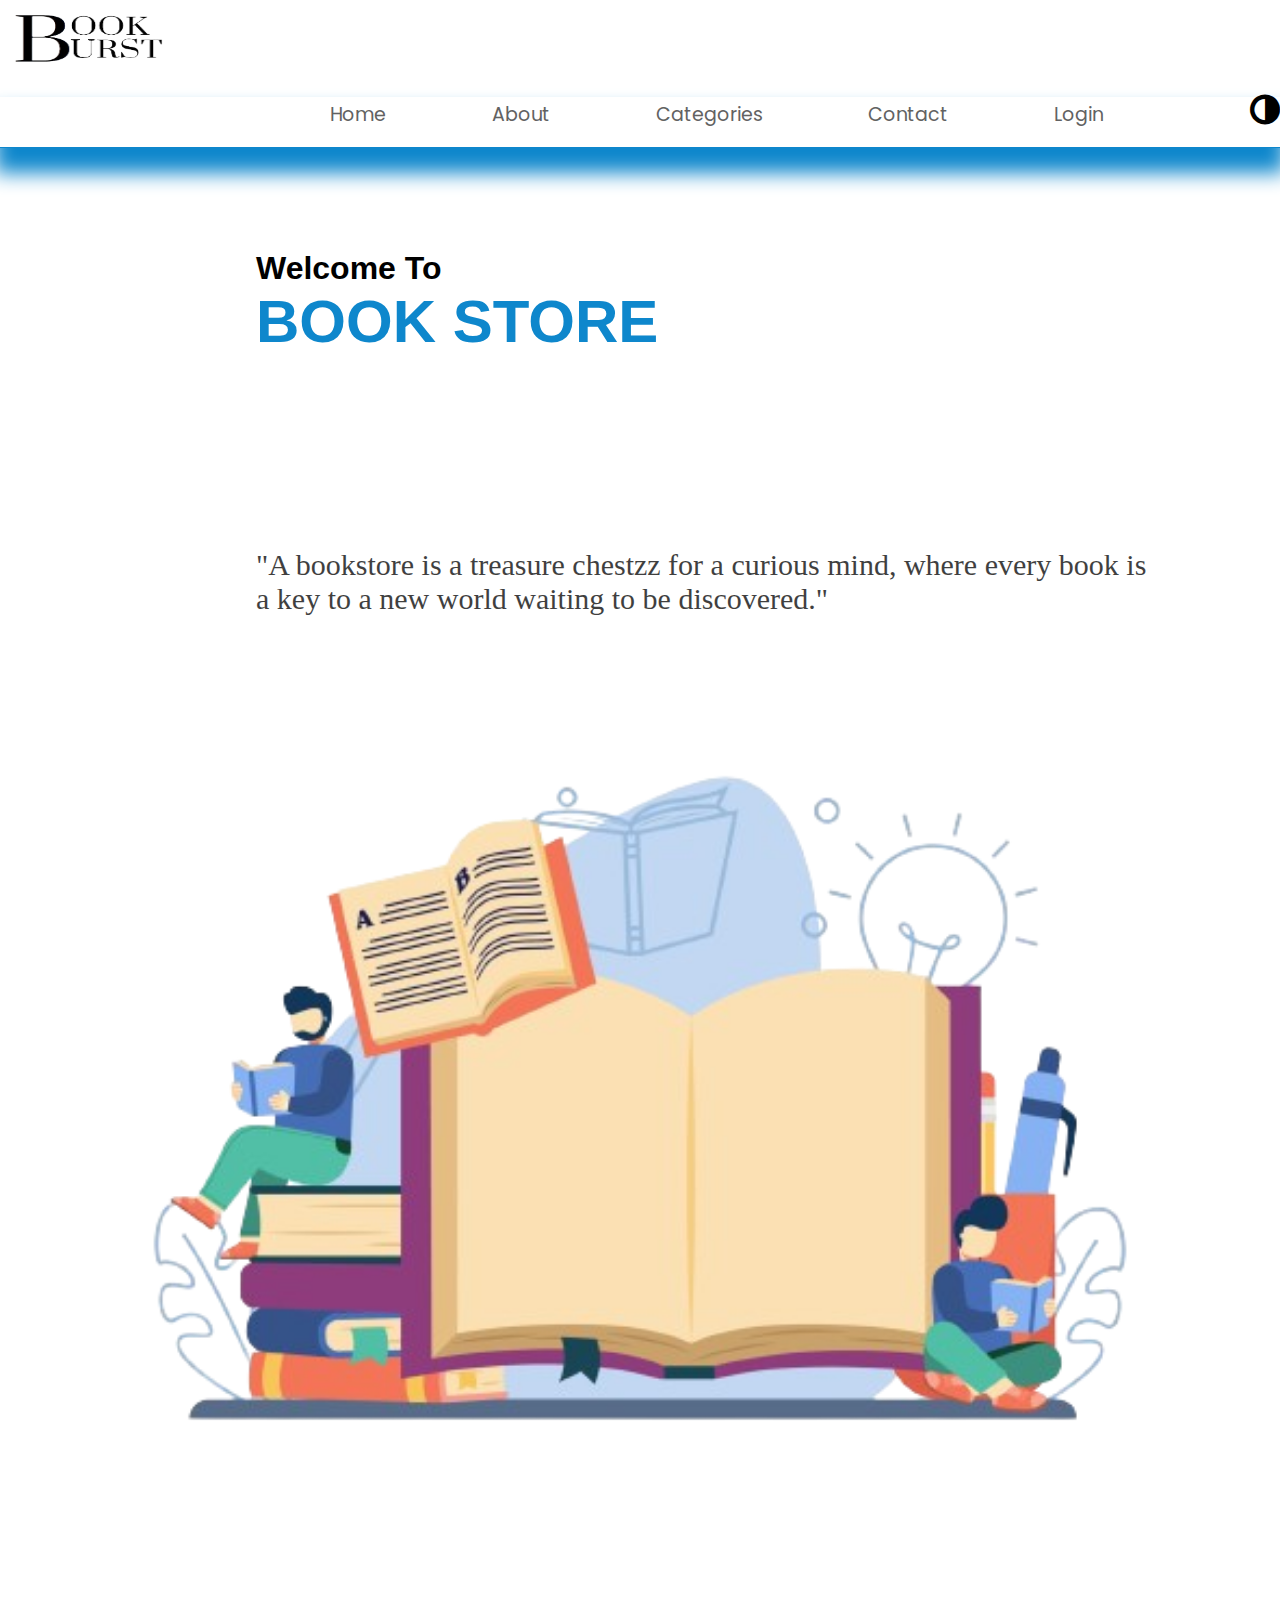
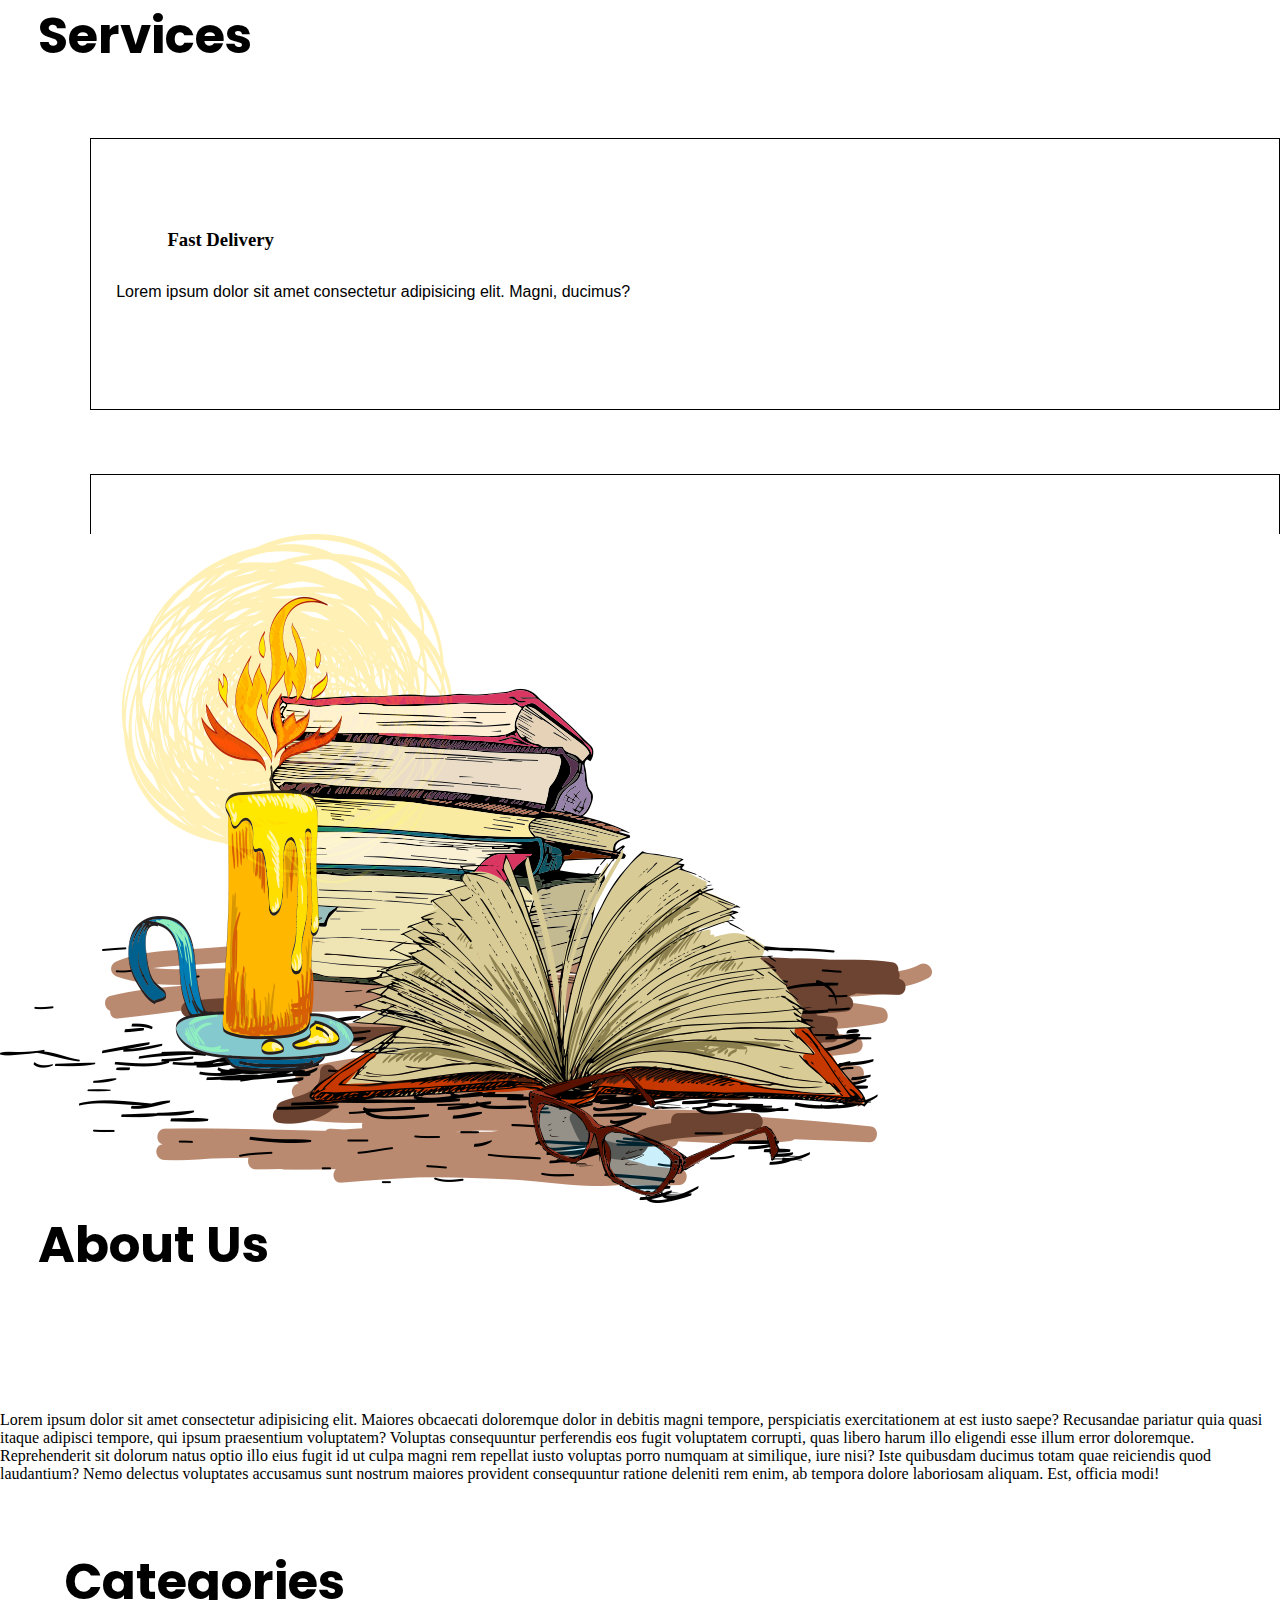
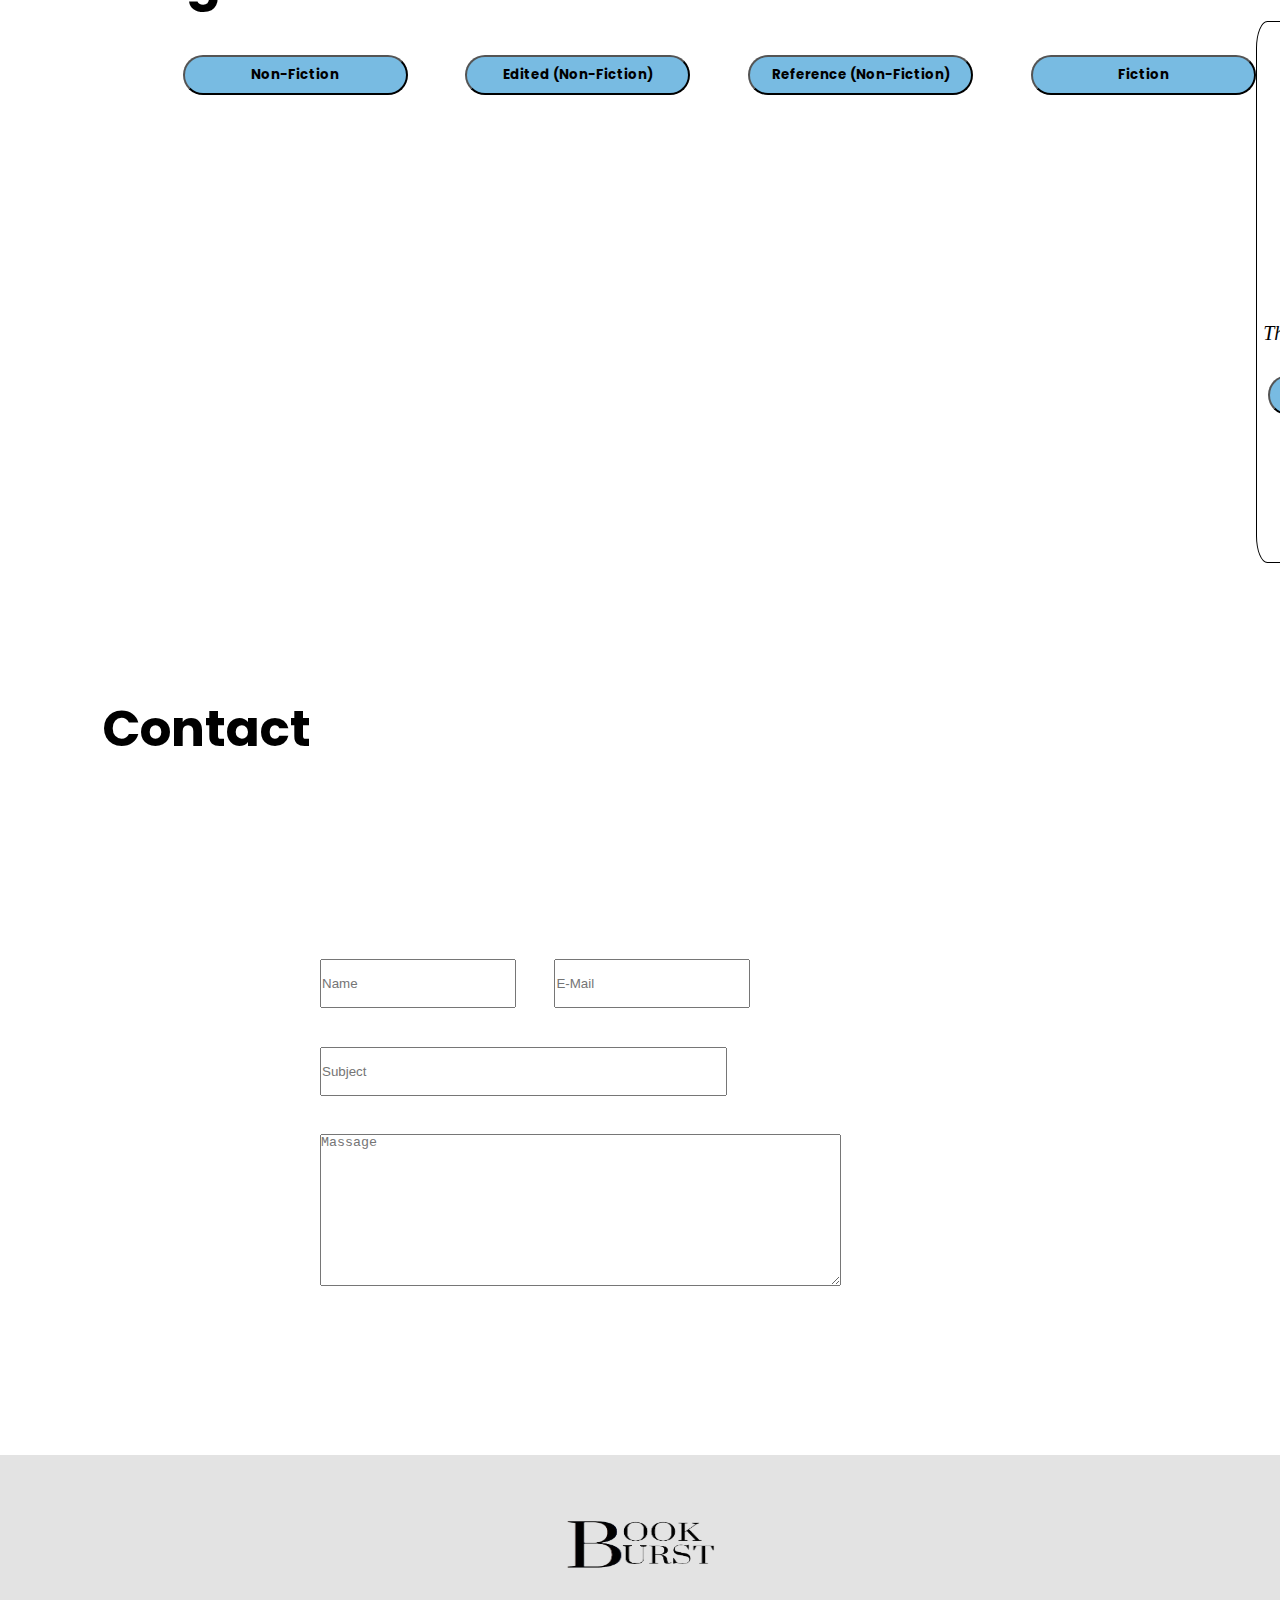
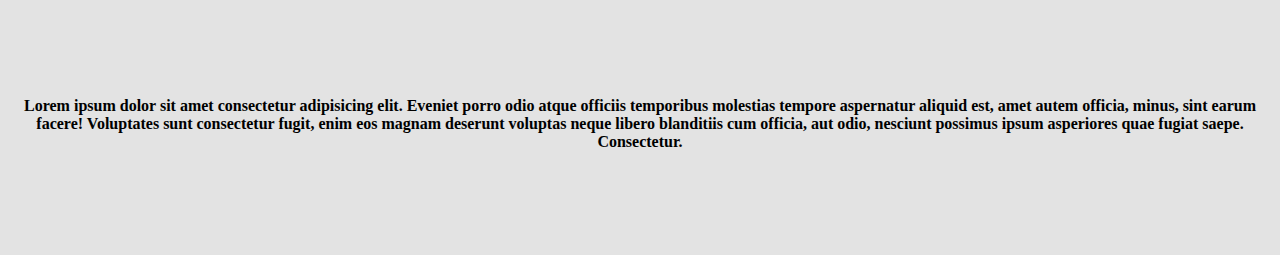
==== commit 23d7d06e: "Update and rename index.php to index.html" ====
--- a/index.html
+++ b/index.html
@@ -20,8 +20,8 @@
     <section id="nav">
         <nav>
            <div class="nav">
-             <img src="light mode logo.png" height="50px" style="" width="150px" id="lightlogo" alt="">
-             <img src="dark more logo.png" height="50px" style="" id="darklogo" width="150px" alt="">
+             <img src="light mode logo.png" height="50px" width="150px" id="lightlogo" alt="">
+             <img src="dark more logo.png" height="50px" id="darklogo" width="150px" alt="">
              <ul id="navbar">        
                <li><a href="#home" id="homenav">Home</a></li>
                <li><a href="#about" id="aboutnav">About</a></li>
@@ -260,8 +260,7 @@
             <div class="row">
                 <h1>Contact</h1>
                 <div class="col-md-6">
-                    <form action="https://formspree.io/f/mkndnyov"
-                    method="POST">
+                    <form method="POST">
                         <input type="text" style="float: left; margin-left: 25%;" placeholder="Name" name="name" required id="input1">
                         <input type="email" style="margin-left: 3%;" placeholder="E-Mail" name="email" required id="input2"><br>
                         <input type="text" placeholder="Subject" required id="input3" name="subject"><br>
@@ -326,4 +325,5 @@
     <script src="index.js"></script>
 </body>
 
+
 </html>
--- a/stylesheet.css
+++ b/stylesheet.css
@@ -308,6 +308,13 @@
     margin-top: 1%;
     margin-left: 10%;
 }
+#lightlogo{
+    margin-top: 1%;
+    margin-left: 1%;
+}
+#darklogo{
+    margin-top: 1%;margin-left: 1%;display: none;
+}
 @media only screen and (max-width: 768px) {
     .about img{
         width: 300px;
@@ -327,7 +334,7 @@
         font-size: 15px;
     }
     .services{
-        height: 850px;
+        height: 950px;
     }
     .services1{
         margin-left: 0;
@@ -400,4 +407,11 @@
     .links a{
         margin-right: 18%;       
     }
-}
+    #lightlogo{
+        margin-top: 4%;
+        margin-left: 1%;
+    }
+    #darklogo{
+        margin-top: 4%;margin-left: 1%;display: none;
+    }
+}
